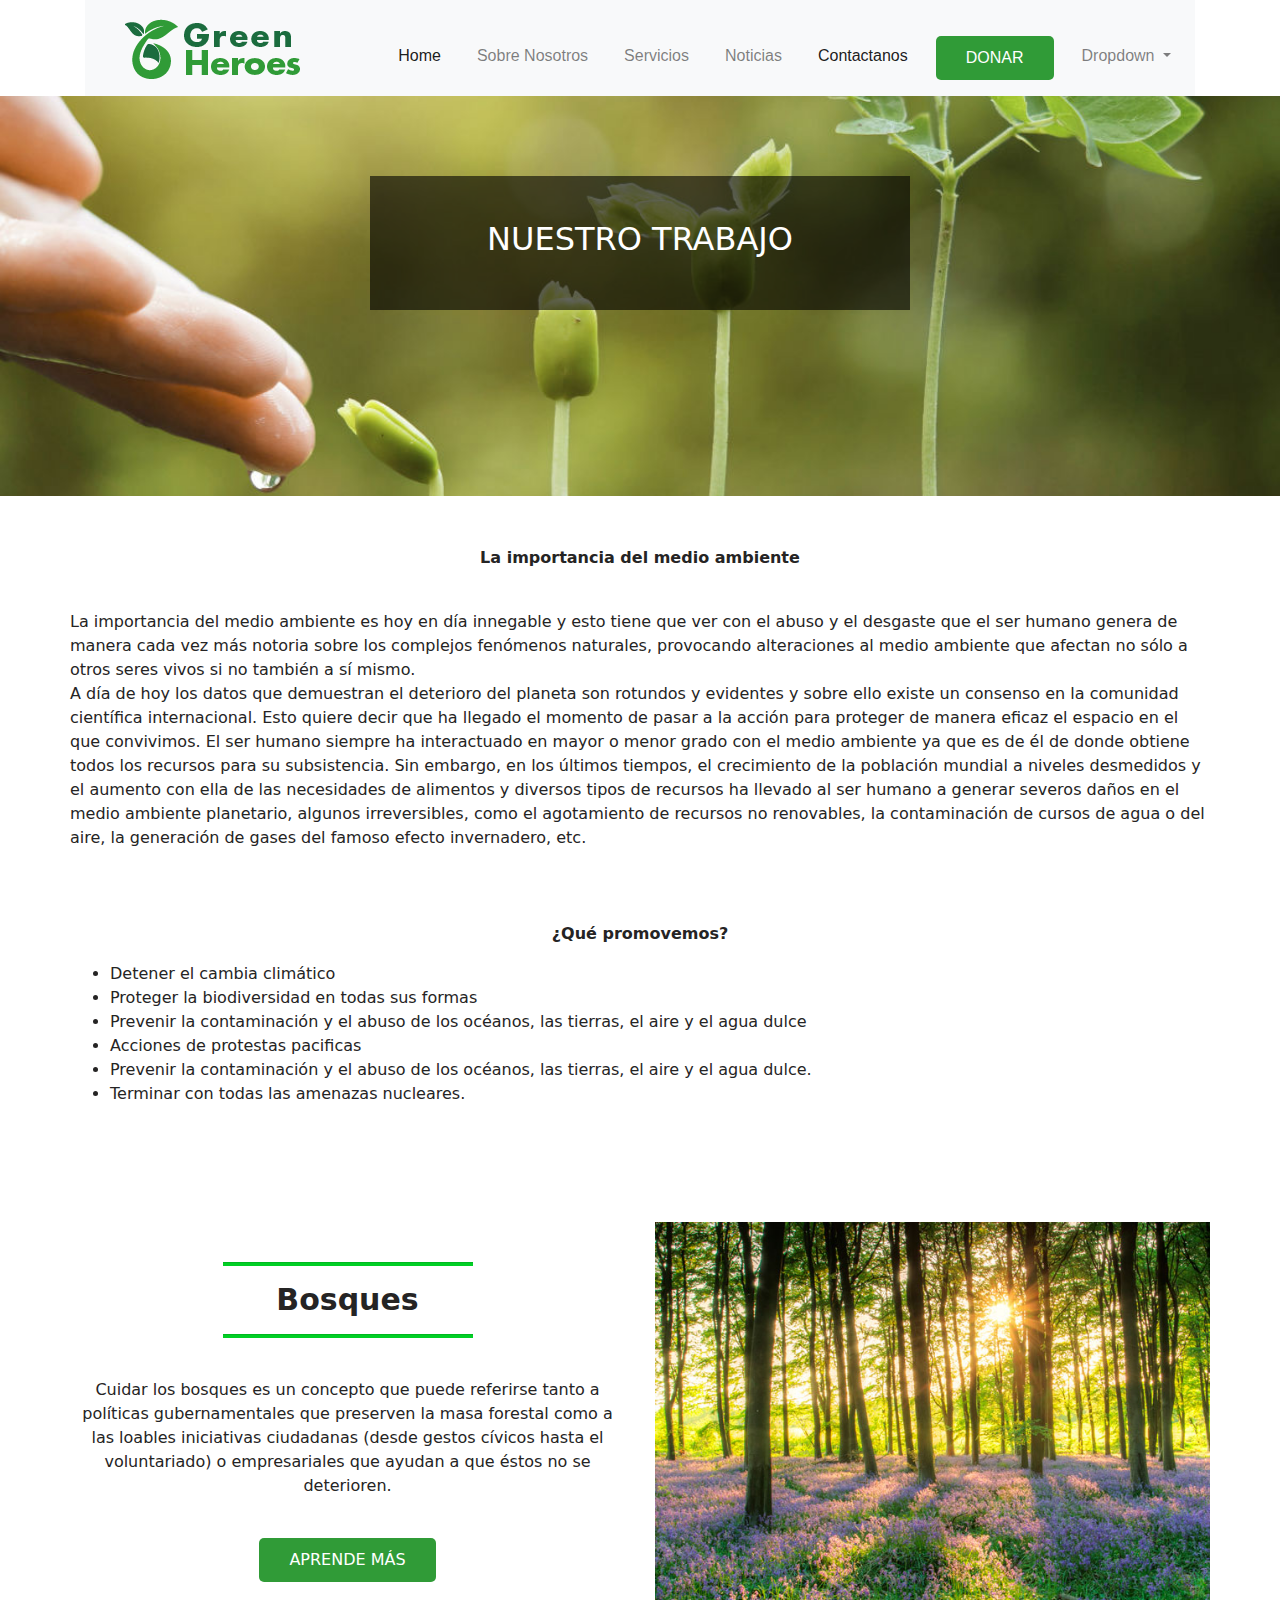
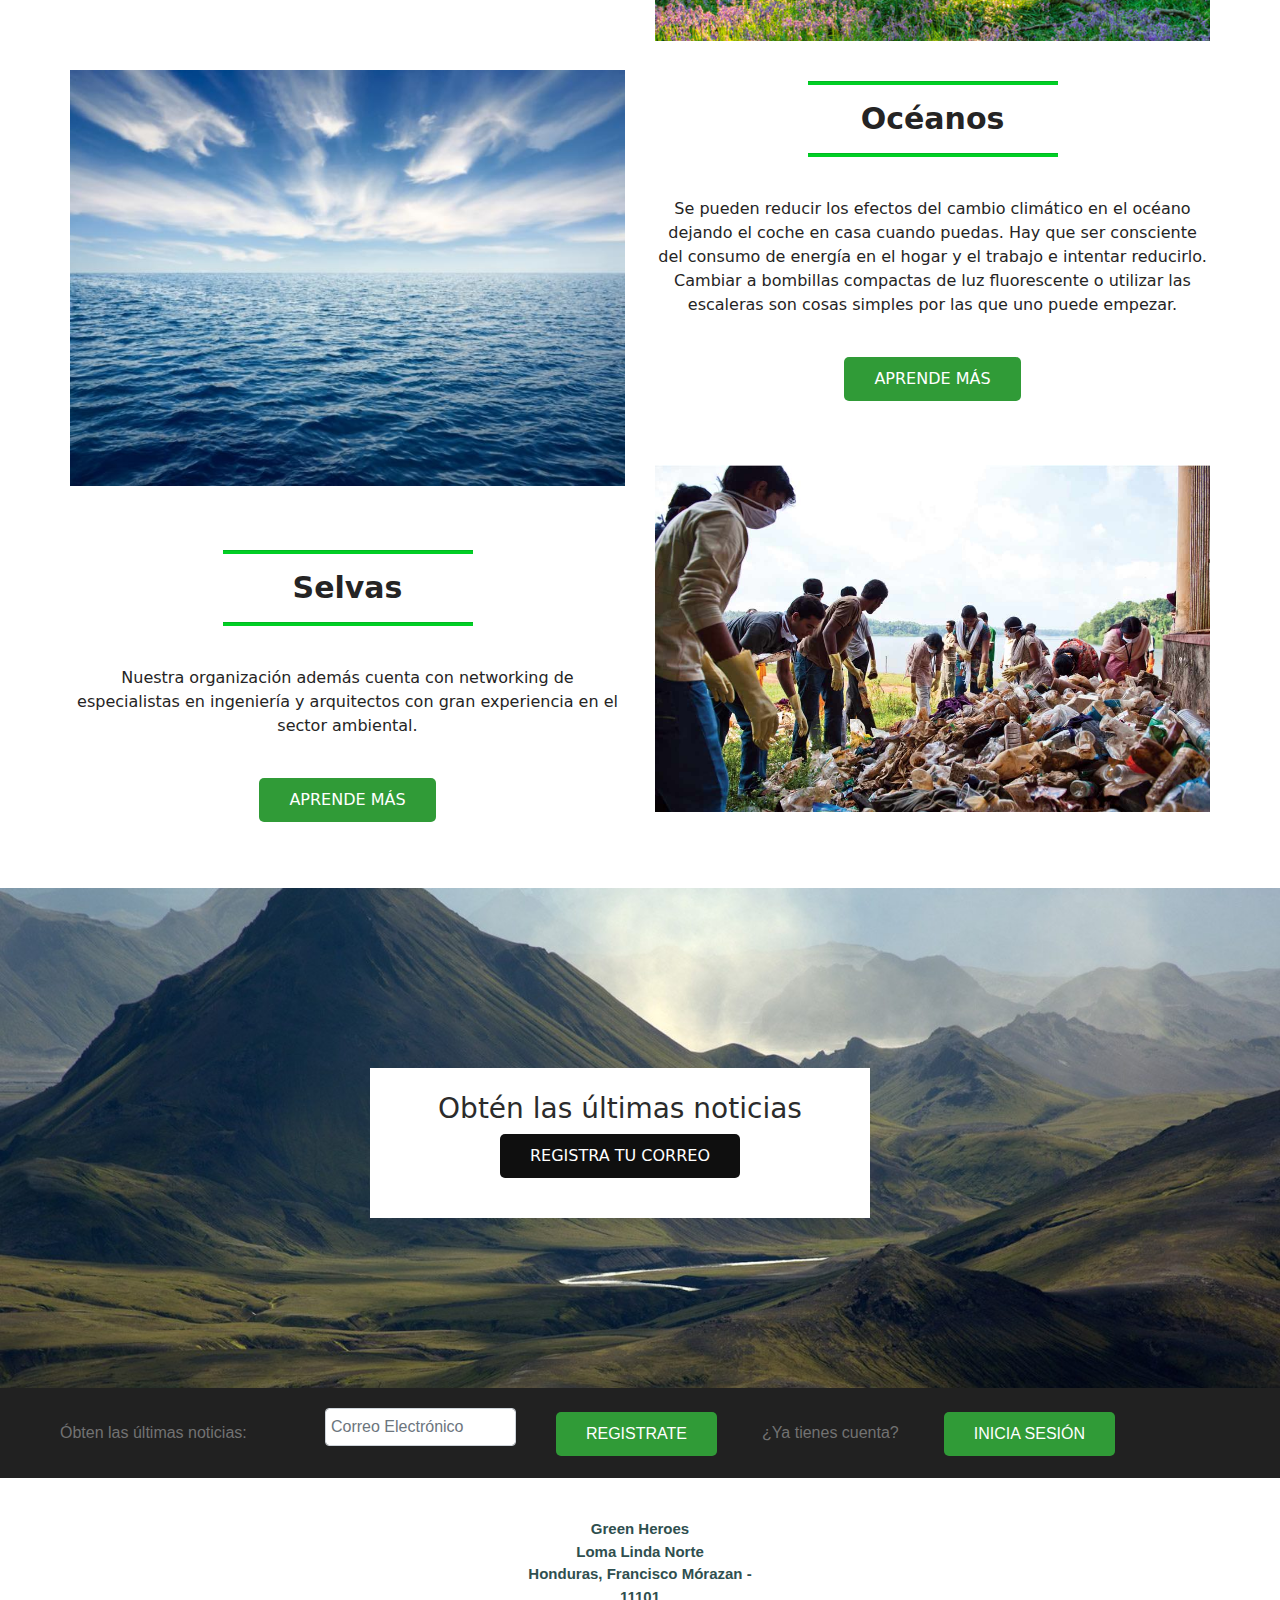
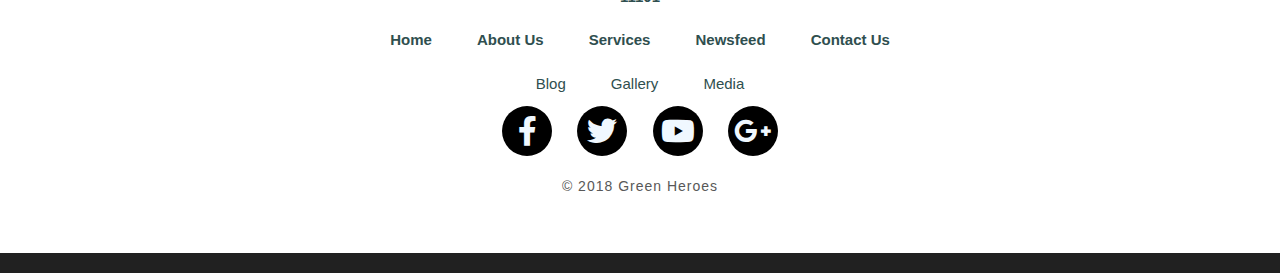
==== aboutus.html @ 45f0f0e8 "Add files via upload" ====
<!doctype html>
<html>
<head>
<meta charset="utf-8">
<title>Green Heroes</title>
<meta name="viewport" content="width=device-width, initial-scale=1.0">	
	
	<link href="css/bootstrap.min.css" rel="stylesheet">
	<link href="css/style.css" rel="stylesheet">
<link href="https://use.fontawesome.com/releases/v5.3.1/css/all.css" rel="stylesheet">
	
</head>

<body>
	
<header>
		<div class="container">
			
			<nav class="navbar navbar-expand-lg navbar-light bg-light">
			<a class="navbar-brand" href="#"><img src="img/Green Heroes Logo.png" alt="logotipo greenheroes" class="img-fluid"></a>
			
			<button class="navbar-toggler" type="button" data-toggle="collapse" data-target="#navbarSupportedContent" aria-controls="navbarSupportedContent" aria-expanded="false" aria-label="Toggle navigation">
			<span class="navbar-toggler-icon"></span>
  			</button>

			<div class="collapse navbar-collapse" id="navbar">
				<ul class="navbar-nav ml-auto">
				  <li class="nav-item">
					<a class="nav-link active" href="index.html">Home <span class="sr-only">(current)</span></a>
				  </li>
				  <li class="nav-item">
					<a class="nav-link" href="#">Sobre Nosotros</a>
				  </li>
				  <li class="nav-item">
					<a class="nav-link" href="#">Servicios</a>
				  </li>
				  <li class="nav-item">
					<a class="nav-link" href="#">Noticias</a>
				  </li>
				<li class="nav-item">
					<a class="nav-link active" href="contact.html">Contactanos</a>
				</li>
				<li class="nav-item">
					<a href="#" class="btn btn-light btn-green">Donar</a>
				</li>
					
				  <li class="nav-item dropdown">
					<a class="nav-link dropdown-toggle" href="#" id="navbarDropdown" role="button" data-toggle="dropdown" aria-haspopup="true" aria-expanded="false">
					  Dropdown
					</a>
					<div class="dropdown-menu" aria-labelledby="navbarDropdown">
					  <a class="dropdown-item" href="#">Action</a>
					  <a class="dropdown-item" href="#">Another action</a>
					  <div class="dropdown-divider"></div>
					  <a class="dropdown-item" href="#">Something else here</a>
					</div>
				  </li>
				</ul>

			  </div>
			</nav>
		</div>
	</header>
	
	
	<section id="nuestro-trabajo">
		<div class="container">
			<div class="row">
				<article class="col-md-6 offset-md-3">
			<div class="container-trabajo">
				<br>
				<h2>NUESTRO TRABAJO</h2>
				<br>
			</div>	
				</article>
		</div>
		</div>
	</section>
	
    <section>
    <section id="info">
		<div class="container espacio">
		<p class="text-center"> <b>La importancia del medio ambiente</b>
          </p>
          <br>
          La importancia del medio ambiente es hoy en día innegable y esto tiene que ver con el abuso y el desgaste que el ser humano genera de manera cada vez más notoria sobre los complejos fenómenos naturales, provocando alteraciones al medio ambiente que afectan no sólo a otros seres vivos si no también a sí mismo. <br>
		    A día de hoy los datos que demuestran el deterioro del planeta son rotundos y evidentes y sobre ello existe un consenso en la comunidad científica internacional. Esto quiere decir que ha llegado el momento de pasar a la acción para proteger de manera eficaz el espacio en el que convivimos.
		    
		    El ser humano siempre ha interactuado en mayor o menor grado con el medio ambiente ya que es de él de donde obtiene todos los recursos para su subsistencia. Sin embargo, en los últimos tiempos, el crecimiento de la población mundial a niveles desmedidos y el aumento con ella de las necesidades de alimentos y diversos tipos de recursos ha llevado al ser humano a generar severos daños en el medio ambiente planetario, algunos irreversibles, como el agotamiento de recursos no renovables, la contaminación de cursos de agua o del aire, la generación de gases del famoso efecto invernadero, etc.
   <br>
  <br>
 <br>
  <br>
  <p class="text-center">
  <strong>¿Qué promovemos?</strong> <br>
		  <ul>
<li>Detener el cambia climático</li>
<li>Proteger la biodiversidad en todas sus formas</li>
<li>Prevenir la contaminación y el abuso de los océanos, las tierras, el aire y el agua dulce</li>
<li>Acciones de protestas pacificas </li>
<li>Prevenir la contaminación y el abuso de los océanos, las tierras, el aire y el agua dulce. </li>
<li>Terminar con todas las amenazas nucleares. </li>
		</ul>
</p>
	</div>
    </section>
    
	<section id="learn-more">
		<div class="container espacio">
				<div class="row">
					
					<article class="col-md-6 col-sm-6 col-xs-12">
                    
				<br>		
				<hr class="title-deco">
				<h2 class="main-title">Bosques</h2>
				<hr class="title-deco">
                <br>
						<p>Cuidar los bosques es un concepto que puede referirse tanto a políticas gubernamentales que preserven la masa forestal como a las loables iniciativas ciudadanas (desde gestos cívicos hasta el voluntariado) o empresariales que ayudan a que éstos no se deterioren.</p>
                        <br>
                        <p class="btn btn-light btn-green">Aprende más</p>
						<br>
						<br>
                        <br>
                        <br>
						<img src="img/oceanos-oxigeno_0.jpg" alt="oceanos" class="img-fluid square">
						<br>
                        <br>
                        <br>
				<hr class="title-deco">
				<h2 class="main-title">Selvas</h2>
				<hr class="title-deco">
						<br>
						<p>Nuestra organización además cuenta con networking de especialistas en ingeniería y arquitectos con gran experiencia en el sector ambiental.</p>
						<br>
						<p class="btn btn-light btn-green">Aprende más</p>
					
					</article>
					
					<article class="col-md-6 col-sm-6 col-xs-12">
						<img src="img/bosque_5338.jpg" alt="explorer" class="img-fluid square">
						<br>	
                        <br>	
				<hr class="title-deco">
				<h2 class="main-title">Océanos</h2>
				<hr class="title-deco">
                <br>
						<p>Se pueden reducir los efectos del cambio climático en el océano dejando el coche en casa cuando puedas. Hay que ser consciente del consumo de energía en el hogar y el trabajo e intentar reducirlo.
Cambiar a bombillas compactas de luz fluorescente o utilizar las escaleras son cosas simples por las que uno puede empezar.</p>
						<br>
<p class="btn btn-light btn-green">Aprende más</p>
						<br>
						<br>
						<br>
						<img src="img/Environment Cleansing.jpg" alt="environment" class="img-fluid square">
					</article>
			</div>
		</div>
	</section>
    
    <section id="subscription">
		<div class="container">
			<div class="row">
				<article class="col-md-6 offset-md-3">
					<div class="container-subscription">
						<h3>Obtén las últimas noticias</h3>
						
						<p class="btn btn-light btn-black">Registra tu correo</p>	
					</div>
				</article>
			</div>
		</div>
	</section>
			</section>

</body>
	
<footer>
<div class="main-footer">
			
			<div class="footer-subscription">
				<ul>
					<li>Óbten las últimas noticias:</li>
					<li>
					<div class="form-group form-row">
					<label class="col-md-2"></label>
					<input type="text" name="email" id="email" class="form-control col-md-10" placeholder="Correo Electrónico" required maxlenght="100">
					</div>
					</li>
					<li><a href="#" class="btn btn-light btn-green">Registrate</a></li>
					<li>¿Ya tienes cuenta?</li>
					<li><a href="#" class="btn btn-light btn-green">Inicia Sesión</a></li>
				</ul>
			</div>
			
			<div class="social-footer">
				
			<div class="footer-legalinfo">
				<ul>
					<li>Green Heroes</li>
					<li>Loma Linda Norte</li>
					<li>Honduras, Francisco Mórazan - 11101</li>
				</ul>
			</div>
			
			<div class="footer-menuone">
				<ul>
					<li><a href="#">Home</a></li>
					<li><a href="#">About Us</a></li>
					<li><a href="#">Services</a></li>
					<li><a href="#">Newsfeed</a></li>
					<li><a href="#">Contact Us</a></li>
				</ul>
			</div>
			
			<div class="footer-menutwo">
				<ul>
					<li><a href="#">Blog</a></li>
					<li><a href="#">Gallery</a></li>
					<li><a href="#">Media</a></li>
				</ul>
			</div>	
				
			<div class="footer-socialmedia">
				<ul>
					<li><a href="#" target="blank"><i class="fab fa-facebook-f"></i></a></li>
					<li><a href="#" target="blank"><i class="fab fa-twitter"></i></a></li>
					<li><a href="#" target="blank"><i class="fab fa-youtube"></i></a></li>
					<li><a href="#" target="blank"><i class="fab fa-google-plus-g"></i></a></li>
				</ul>
			</div>
			
			<div class="footer-bottom">
				<p>© 2018 <a href="#">Green Heroes</a></p>
			</div>
				
			</div>
			
		</div>
</footer>
	
<script src="js/jquery.min.js"></script>
<script src="js/bootstrap.min.js"></script>

</html>
---- css/style.css ----
header{
		background-color: #fff;
		width: 100%;
		padding: 0px 0;
		z-index: auto;
		top: 0;
}

header a{
	color: #212121;
}

header li{
	font-family: "Futura Std Book", "Futura Std Medium", sans-serif;
	font-weight: 400;
	list-style: none;
	float: left;
	margin-left: 20px;
	padding-top: 20px;
}

body{
	font-family: Segoe, "Segoe UI", "DejaVu Sans", "Trebuchet MS", Verdana, "sans-serif", "Futura Std Book", "Futura Std ExtraBold", "Futura Std Medium";
	font-size: 16px;
	color: #252424;	
}

.nav{
	float: right;
}

.btn-green{
	background-color: #fff;
	color: #309B37;
	border-radius: 5px;
	border: 0;
	text-transform: uppercase;
	padding: 10px 30px;
}

.btn-light{
	color: #fff;
	background-color: #309B37;
}
	
#secc-slider{
		background-repeat: no-repeat;
		background-position: center;
		background-size: cover;
		color:#FFFFFF;
		text-align: center;
		padding: 0px 0;
		height: 500px;
}

.container-square{
	height: 250px;
	width: 500px;
	color: #FFFFFF;
	background-color: rgba(0,0,0,0.70);
	padding: 20px 20px;
	align-content: center;
	align-items: center;
	z-index: 1;
}

#green-mission{
	margin: 40px;
}

.title-deco{
	background-color: #01CF25;
	width: 250px;
	height: 3px;
}

.main-title{
	font-size: 30px;
	font-weight: 700;
	text-align: center;
}

#green-mission p{
	text-align: center;
	font-size: 17px;
	font-weight: 500;
}

.espacio{
	padding: 50px 0px
}

#nuestro-trabajo{
	background-color: #FFFFFF;
	color: #2B2B2B;
}

#subscription{
		background-image: url(../img/Mountain.jpg);
		background-repeat: no-repeat;
		background-position: center;
		background-size: cover;
		color:#FFFFFF;
		text-align: center;
		position: inherit;
		top:inherit;
		padding-top: 180px;
		height: 500px;
	
}

.container-subscription{
	height: 150px;
	width: 500px;
	color: #2B2B2B;
	background-color: #FFFFFF;
	padding: 20px 20px;
	align-content: center;
	align-items: center;
	align-self: center;
}

.btn-black{
	background-color: #0F0F0F;
	color: #FFFFFF;
	border-radius: 5px;
	border: 0;
	text-transform: uppercase;
	padding: 10px 30px;
}

#learn-more{
	text-align: center;
	align-content: center;
	align-items: center;
}

.imagespacing{
	margin-bottom: 20px;
}

.main-footer{
	width: 100%;
	height: auto;
	margin: auto;
	background: #212121;
	padding: 20px 0px;
}

.footer-subscription{
	color: #727272;
}

.footer-subscription li{
	font-family: "Futura Std Book", "Futura Std Medium", sans-serif;
	font-weight: 400;
	list-style: none;
	display: inline-block;
	margin: 0px 20px;
}

.social-footer{
	width: 100%;
	height: auto;
	margin: auto;
	background: #FFFFFF;
	padding: 20px 0px;
}

.footer-socialmedia{
	width: 100%;
	height: auto;
	margin: auto;
}

.footer-socialmedia ul{
	margin: 0px;
	padding: 0px;
	text-align: center;
}

.footer-socialmedia ul li{
	display: inline-block;
	width: 50px;
	height: 50px;
	margin: 0px 10px;
	border-radius: 100%;
	background: #000000;
}

.footer-socialmedia ul li a{
	color: aliceblue;
	font-size: 30px;
	display: block;
}

.footer-socialmedia ul li a i{
	line-height: 50px;
	color: aliceblue;
}

.footer-legalinfo{
	width: 100%;
	height: auto;
	margin: auto;
	margin-top: 20px;
	margin-bottom: 10px;
}

.footer-legalinfo ul{
	margin: 10px 525px;
	padding: 0px;
	text-align: center;
	align-content: center;
}

.footer-legalinfo ul li{
	display: table-row;
	margin: 0px 20px;
	font-family: "Futura Std Book", sans-serif;
	font-size: 15px;
	font-weight: 600;
	color: darkslategray;
}

.footer-menuone{
	width: 100%;
	height: auto;
	margin: auto;
	margin-top: 20px;
	margin-bottom: 10px;
}

.footer-menuone ul{
	margin: 0px;
	padding: 0px;
	text-align: center;
}

.footer-menuone ul li{
	display: inline-block;
	margin: 0px 20px;
}

.footer-menuone ul li a{
	font-family: "Futura Std Book", sans-serif;
	font-size: 15px;
	font-weight: 600;
	color: darkslategray;
}

.footer-menutwo{
	width: 100%;
	height: auto;
	margin: auto;
	margin-top: 20px;
	margin-bottom: 10px;
}

.footer-menutwo ul{
	margin: 0px;
	padding: 0px;
	text-align: center;
}

.footer-menutwo ul li{
	display: inline-block;
	margin: 0px 20px;
}

.footer-menutwo ul li a{
	font-family: "Futura Std Book", sans-serif;
	font-size: 15px;
	font-weight: 500;
	color: darkslategray;
}

.footer-bottom{
	width: 100%;
	height: auto;
	margin: auto;
	background: #FFFFFF;
	padding: 20px;
}

.footer-bottom p{
	font-family: "Futura Std Book", "Futura Std Light", sans-serif;
	font-size: 14px;
	text-align: center;
	color: #585858;
	font-weight: 300;
	letter-spacing: 1px;
}

.footer-bottom p a{
	color: #585858;
}


.container-trabajo{
	color: #FFFFFF;
	background-color: rgba(0,0,0,0.60);
	padding: 20px 20px;
}


#nuestro-trabajo{
		background-image: url(../img/Plant-Growth.jpg);
		background-repeat: no-repeat;
		background-position: center;
		background-size: cover;
		color:#FFFFFF;
		height: 400px;
		text-align: center;
		padding: 80px 0;
}

#info{
	background-color:#FFFFFF;
	
	}
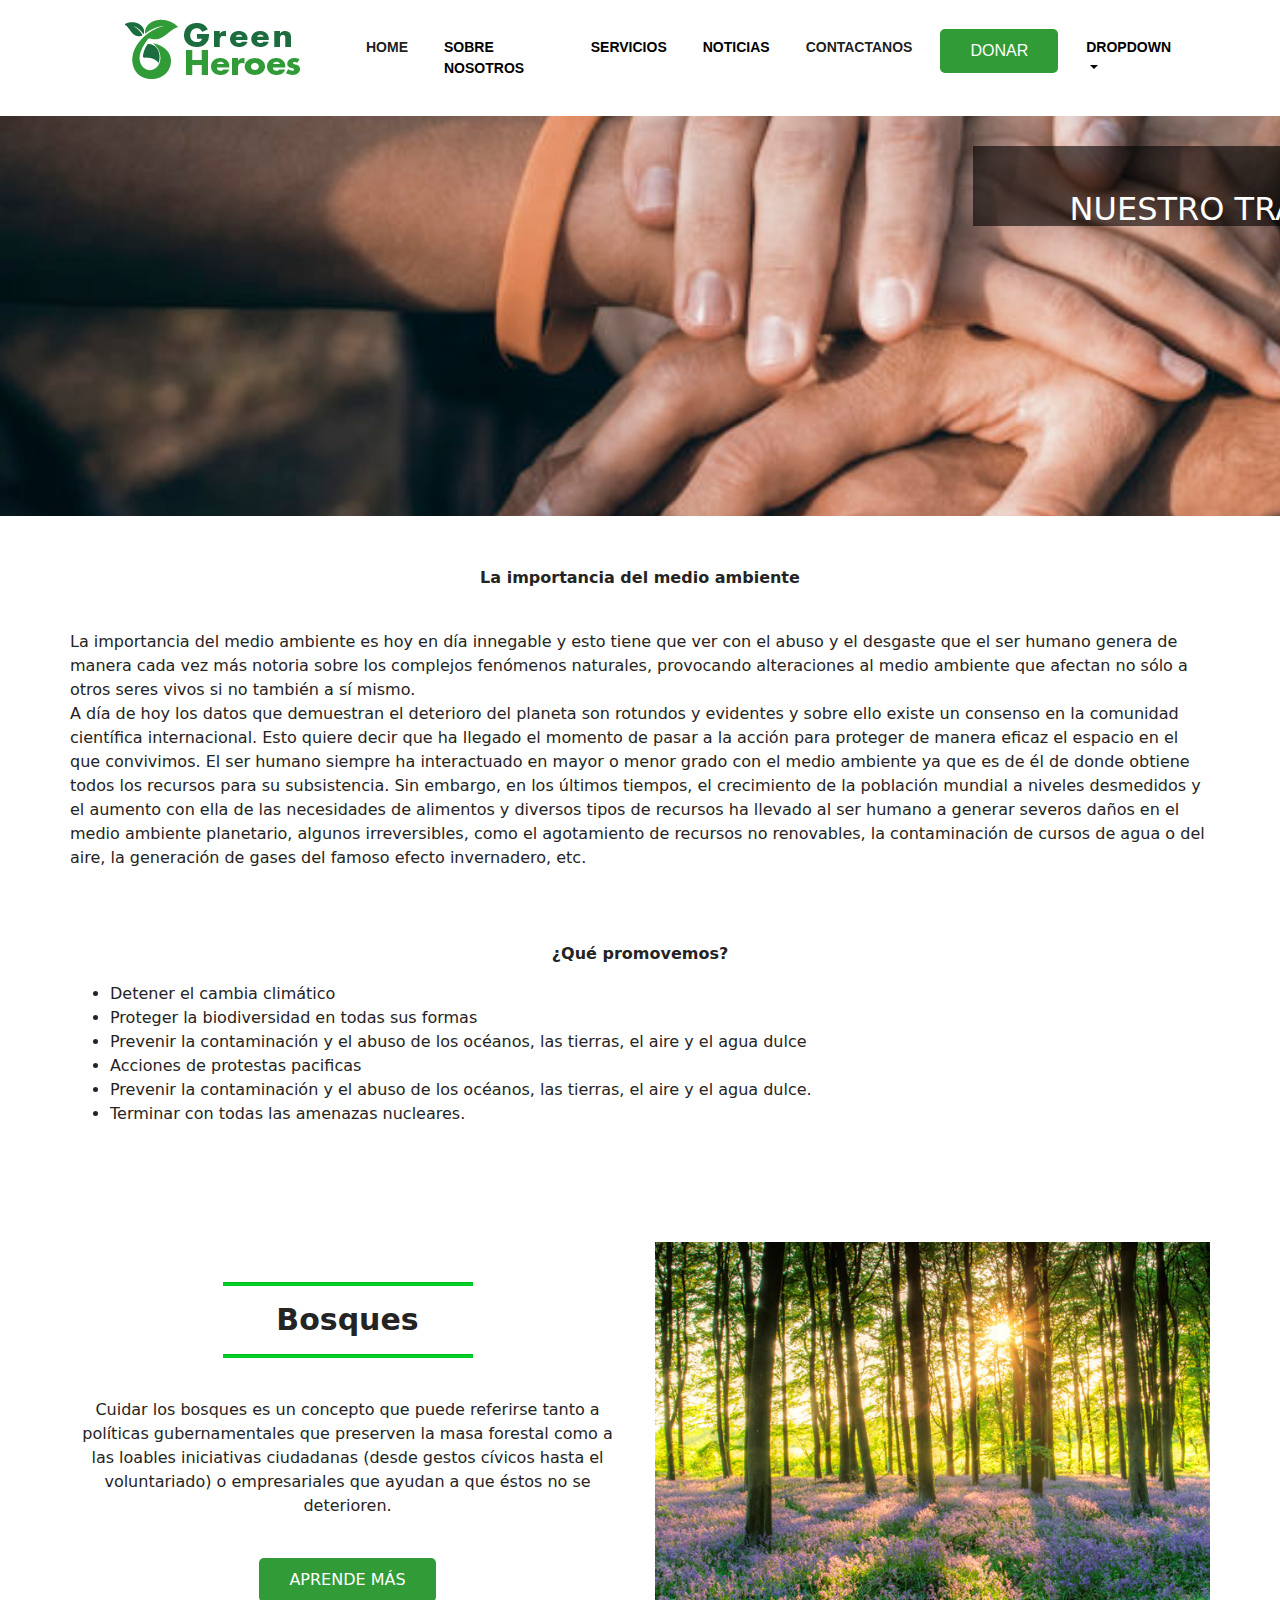
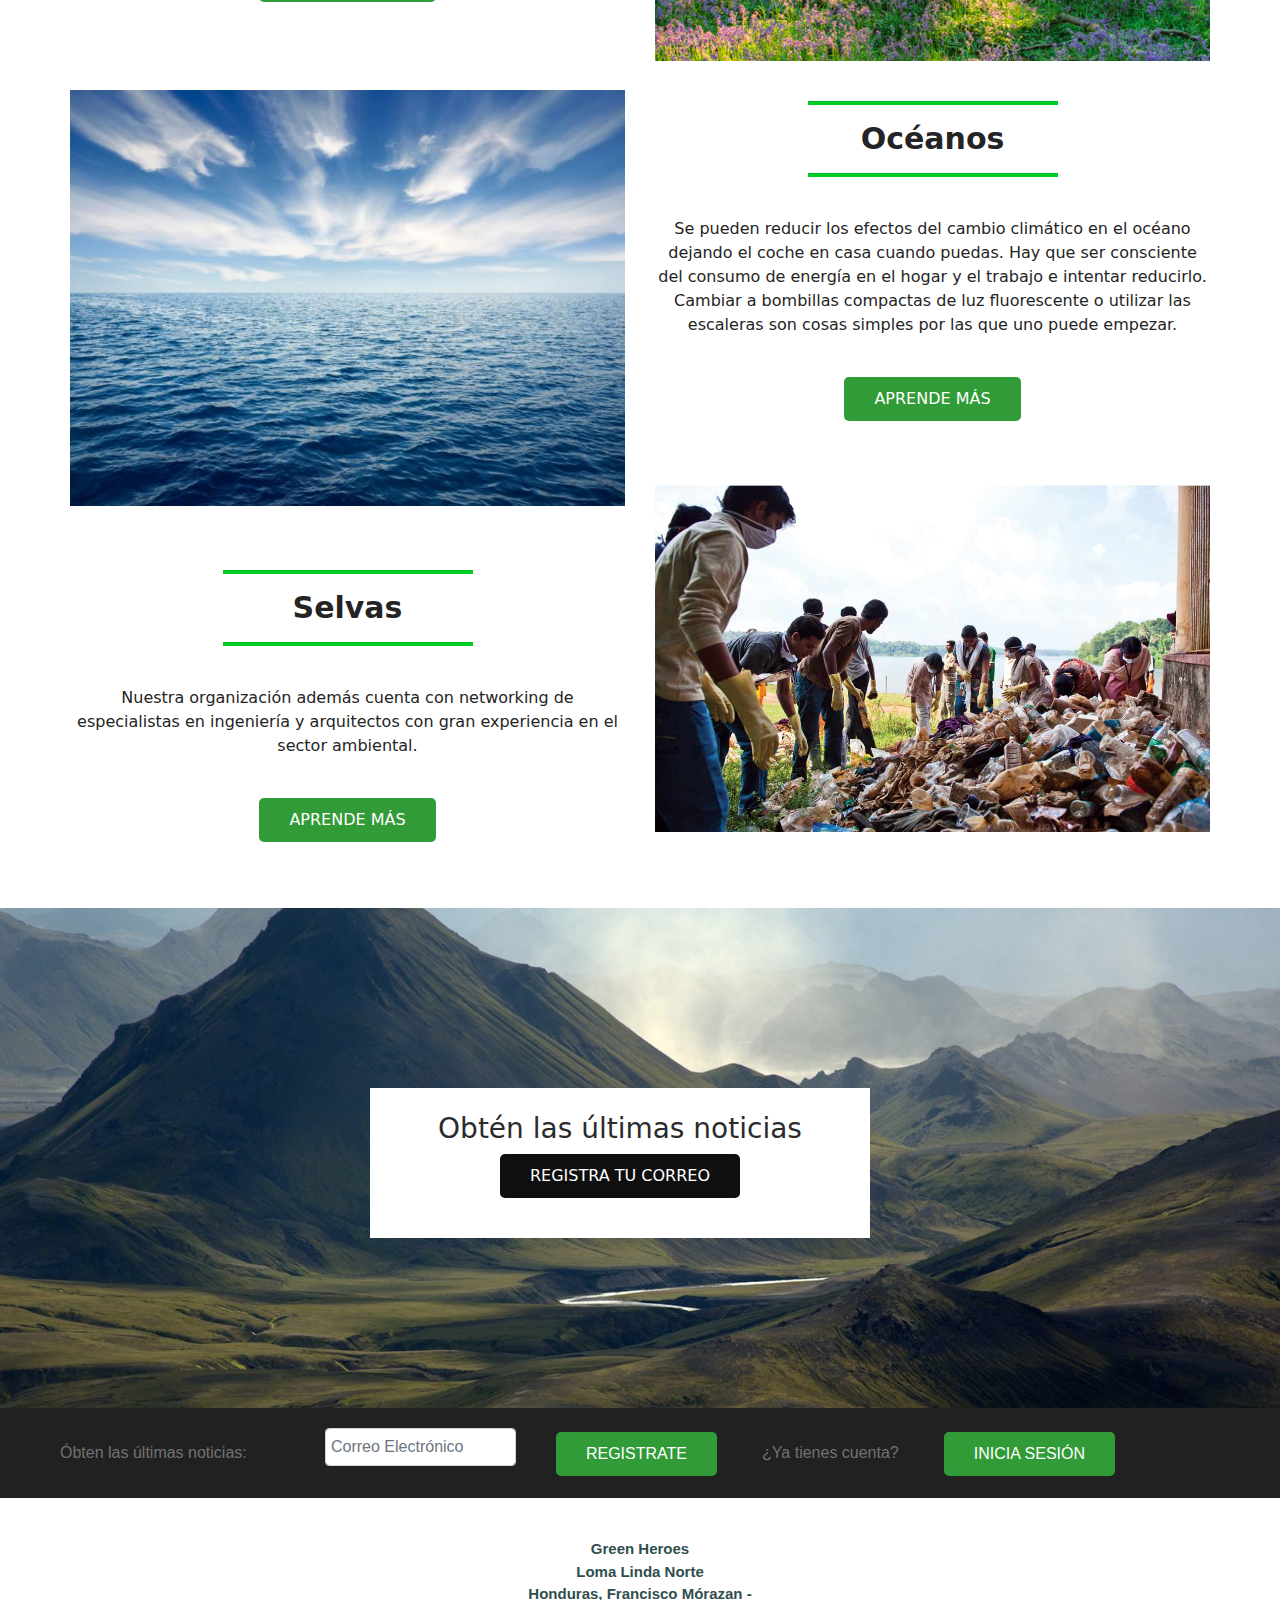
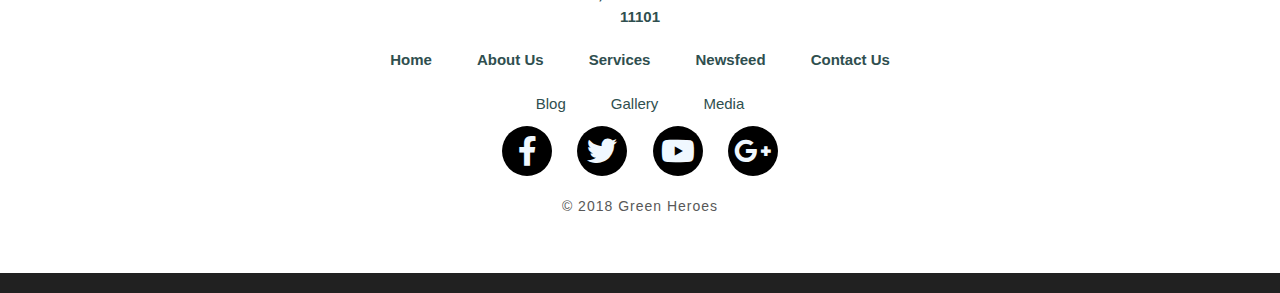
==== commit 6b59e653: "Add files via upload" ====
--- a/aboutus.html
+++ b/aboutus.html
@@ -7,7 +7,8 @@
 	
 	<link href="css/bootstrap.min.css" rel="stylesheet">
 	<link href="css/style.css" rel="stylesheet">
-<link href="https://use.fontawesome.com/releases/v5.3.1/css/all.css" rel="stylesheet">
+	<link href="css/bootstrap-custom.css" rel="stylesheet">
+	<link href="https://use.fontawesome.com/releases/v5.3.1/css/all.css" rel="stylesheet">
 	
 </head>
 
--- a/css/style.css
+++ b/css/style.css
@@ -50,7 +50,7 @@
 		color:#FFFFFF;
 		text-align: center;
 		padding: 0px 0;
-		height: 500px;
+		height: 570px;
 }
 
 .container-square{
@@ -317,5 +317,42 @@
 
 #info{
 	background-color:#FFFFFF;
-	
-	}+	}
+
+.container-trabajo{
+	height: 80px;
+	width: 500px;
+	color: #FFFFFF;
+	background-color: rgba(0,0,0,0.60);
+	padding: 20px 0px;
+}
+
+
+#nuestro-trabajo{
+		background-image: url(../img/../img/../img/formas-de-ayuda-solidaria-823x400.jpg);
+		background-repeat: no-repeat;
+		background-position: center;
+		background-size: cover;
+		color:#FFFFFF;
+		text-align: center;
+		padding: 30px 950px;
+		height: 400px;
+		margin-top: 20px
+}
+
+.title-deco{
+	background-color: #01CF25;
+	width: 250px;
+	height: 3px;
+}
+
+.mapa{
+	height: 320px;
+	width: 500px;
+	padding: 10px;
+	margin-bottom: 40px;
+}
+
+#sec-form{
+	margin-top: 30px;
+}